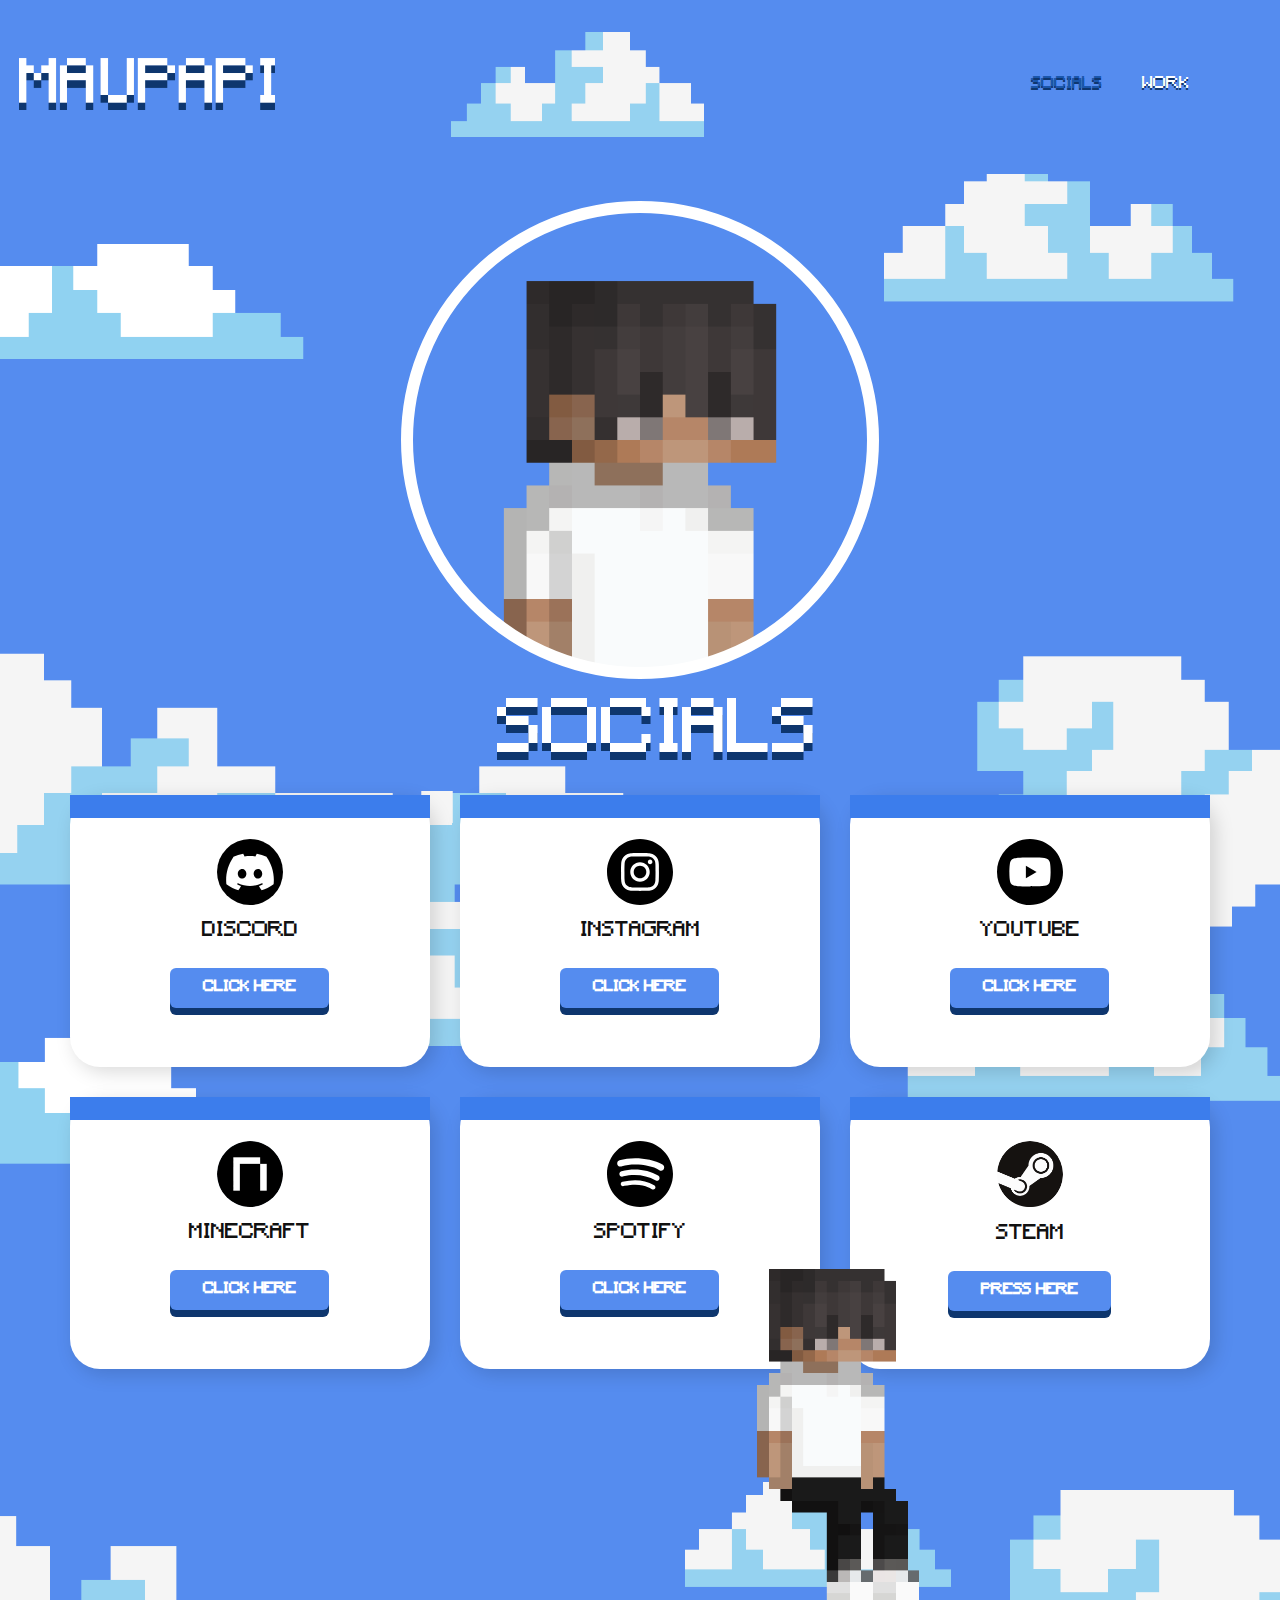
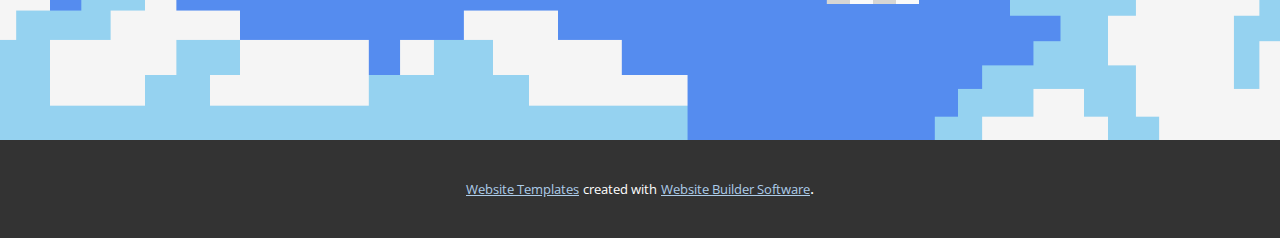
==== MAUPAPIs site/SOCIALS.html @ 1f1be85a "Add files via upload" ====
<!DOCTYPE html>
<html style="font-size: 16px;">
  <head>
    <meta name="viewport" content="width=device-width, initial-scale=1.0">
    <meta charset="utf-8">
    <meta name="keywords" content="">
    <meta name="description" content="">
    <meta name="page_type" content="np-template-header-footer-from-plugin">
    <title>SOCIALS</title>
    <link rel="stylesheet" href="nicepage.css" media="screen">
<link rel="stylesheet" href="SOCIALS.css" media="screen">
    <script class="u-script" type="text/javascript" src="jquery.js" defer=""></script>
    <script class="u-script" type="text/javascript" src="nicepage.js" defer=""></script>
    <meta name="generator" content="Nicepage 3.29.1, nicepage.com">
    <link rel="icon" href="images/favicon4.png">
    
    <link id="u-theme-google-font" rel="stylesheet" href="https://fonts.googleapis.com/css?family=Roboto:100,100i,300,300i,400,400i,500,500i,700,700i,900,900i|Open+Sans:300,300i,400,400i,600,600i,700,700i,800,800i">
    
    
    <script type="application/ld+json">{
		"@context": "http://schema.org",
		"@type": "Organization",
		"name": "Site1",
		"logo": "images/cloaksbanner3.png"
}</script>
    <meta name="theme-color" content="#478ac9">
    <meta property="og:title" content="SOCIALS">
    <meta property="og:description" content="">
    <meta property="og:type" content="website">
  </head>
  <body class="u-body"><header class="u-clearfix u-custom-color-1 u-header u-header" id="sec-3d3c"><div class="u-clearfix u-sheet u-sheet-1">
        <a href="https://nicepage.com" class="u-image u-logo u-image-1" data-image-width="1911" data-image-height="389">
          <img src="images/cloaksbanner3.png" class="u-logo-image u-logo-image-1">
        </a>
        <nav class="u-menu u-menu-dropdown u-offcanvas u-menu-1" data-position="">
          <div class="menu-collapse u-custom-font" style="font-size: 1rem; letter-spacing: 0px; font-family: Minecraft1;">
            <a class="u-button-style u-custom-active-color u-custom-left-right-menu-spacing u-custom-padding-bottom u-custom-text-active-color u-custom-text-hover-color u-custom-text-shadow u-custom-text-shadow-blur u-custom-text-shadow-color u-custom-text-shadow-transparency u-custom-text-shadow-x u-custom-text-shadow-y u-custom-top-bottom-menu-spacing u-nav-link u-text-active-palette-1-base u-text-hover-palette-2-base" href="#" style="text-shadow: -2px 0 0 rgba(0,0,0,0);">
              <svg><use xmlns:xlink="http://www.w3.org/1999/xlink" xlink:href="#menu-hamburger"></use></svg>
              <svg version="1.1" xmlns="http://www.w3.org/2000/svg" xmlns:xlink="http://www.w3.org/1999/xlink"><defs><symbol id="menu-hamburger" viewBox="0 0 16 16" style="width: 16px; height: 16px;"><rect y="1" width="16" height="2"></rect><rect y="7" width="16" height="2"></rect><rect y="13" width="16" height="2"></rect>
</symbol>
</defs></svg>
            </a>
          </div>
          <div class="u-custom-menu u-nav-container">
            <ul class="u-custom-font u-nav u-unstyled u-nav-1"><li class="u-nav-item"><a class="u-button-style u-nav-link u-text-active-custom-color-5 u-text-hover-grey-15" href="SOCIALS.html" style="padding: 8px 20px; text-shadow: 0px 2px 0px rgba(14,54,110,1);">SOCIALS</a>
</li><li class="u-nav-item"><a class="u-button-style u-nav-link u-text-active-custom-color-5 u-text-hover-grey-15" href="WORK.html" style="padding: 8px 20px; text-shadow: 0px 2px 0px rgba(14,54,110,1);">WORK</a>
</li></ul>
          </div>
          <div class="u-custom-menu u-nav-container-collapse">
            <div class="u-black u-container-style u-inner-container-layout u-opacity u-opacity-95 u-sidenav">
              <div class="u-inner-container-layout u-sidenav-overflow">
                <div class="u-menu-close"></div>
                <ul class="u-align-center u-nav u-popupmenu-items u-unstyled u-nav-2"><li class="u-nav-item"><a class="u-button-style u-nav-link" href="SOCIALS.html" style="padding: 8px 20px; text-shadow: 0px 2px 0px rgba(14,54,110,1);">SOCIALS</a>
</li><li class="u-nav-item"><a class="u-button-style u-nav-link" href="WORK.html" style="padding: 8px 20px; text-shadow: 0px 2px 0px rgba(14,54,110,1);">WORK</a>
</li></ul>
              </div>
            </div>
            <div class="u-black u-menu-overlay u-opacity u-opacity-70"></div>
          </div>
        </nav>
        <img class="u-image u-image-default u-image-2" src="images/cloaksbanner131.png" alt="" data-image-width="386" data-image-height="160">
      </div></header>
    <section class="u-clearfix u-custom-color-1 u-section-1" id="sec-fc1e">
      <img class="u-expanded-width u-image u-image-default u-image-1" src="images/cloaksbanner22.png" alt="" data-image-width="1920" data-image-height="1478">
      <div class="u-border-12 u-border-white u-image u-image-circle u-preserve-proportions u-image-2" alt="" data-image-width="1080" data-image-height="1080" data-animation-name="pulse" data-animation-duration="1000" data-animation-delay="0" data-animation-direction=""></div>
      <img class="u-expanded-width u-image u-image-default u-image-3" src="images/cloaksbanner21.png" alt="" data-image-width="1920" data-image-height="1080">
      <img class="u-image u-image-default u-image-4" src="images/cloaksbanner121.png" alt="" data-image-width="524" data-image-height="206">
      <div class="u-layout-grid u-list u-list-1">
        <div class="u-repeater u-repeater-1">
          <div class="u-align-left u-container-style u-list-item u-radius-30 u-repeater-item u-shape-round u-white u-list-item-1">
            <div class="u-container-layout u-similar-container u-container-layout-1">
              <div class="u-custom-color-3 u-expanded-width u-shape u-shape-rectangle u-shape-1"></div><span class="u-custom-item u-icon u-icon-circle u-text-black u-icon-1"><svg class="u-svg-link" preserveAspectRatio="xMidYMin slice" viewBox="0 0 512 512" style=""><use xmlns:xlink="http://www.w3.org/1999/xlink" xlink:href="#svg-4894"></use></svg><svg class="u-svg-content" viewBox="0 0 512 512" id="svg-4894"><g><circle cx="256" cy="256" r="256"></circle><g><path d="m384.211 138.376c-23.581-10.82-48.867-18.791-75.306-23.357-.482-.088-.962.132-1.21.572-3.252 5.784-6.854 13.33-9.377 19.261-28.437-4.257-56.728-4.257-84.581 0-2.523-6.063-6.256-13.477-9.523-19.261-.248-.426-.729-.646-1.211-.572-26.424 4.551-51.711 12.523-75.306 23.357-.204.088-.379.235-.495.426-47.964 71.657-61.103 141.552-54.657 210.581.029.338.219.661.481.866 31.645 23.239 62.299 37.348 92.383 46.699.481.147.992-.029 1.298-.426 7.116-9.718 13.46-19.965 18.899-30.741.321-.631.015-1.38-.641-1.629-10.062-3.817-19.643-8.471-28.86-13.756-.729-.426-.787-1.468-.117-1.968 1.939-1.453 3.88-2.965 5.731-4.492.335-.279.802-.338 1.196-.161 60.548 27.644 126.099 27.644 185.933 0 .394-.191.861-.132 1.21.147 1.852 1.527 3.792 3.054 5.746 4.507.671.499.627 1.542-.102 1.968-9.217 5.387-18.798 9.939-28.875 13.741-.656.25-.948 1.013-.627 1.644 5.556 10.761 11.9 21.008 18.885 30.727.292.411.817.587 1.298.44 30.23-9.352 60.884-23.46 92.529-46.699.277-.205.452-.514.482-.852 7.714-79.805-12.921-149.127-54.701-210.581-.103-.206-.278-.353-.482-.441zm-189.564 168.976c-18.229 0-33.249-16.736-33.249-37.289s14.729-37.289 33.249-37.289c18.666 0 33.541 16.883 33.249 37.289 0 20.553-14.729 37.289-33.249 37.289zm122.934 0c-18.229 0-33.249-16.736-33.249-37.289s14.728-37.289 33.249-37.289c18.666 0 33.541 16.883 33.25 37.289 0 20.553-14.584 37.289-33.25 37.289z" fill="#fff"></path>
</g>
</g></svg></span>
              <h4 class="u-align-center u-custom-font u-text u-text-1">DISCORD</h4>
              <a href="https://discordapp.com/users/570615688381857863" class="u-border-none u-btn u-btn-round u-button-style u-custom-color-1 u-custom-font u-custom-item u-hover-custom-color-3 u-radius-6 u-btn-1" target="_blank">CLICK HERE</a>
            </div>
          </div>
          <div class="u-align-left u-container-style u-list-item u-radius-30 u-repeater-item u-shape-round u-white u-list-item-2">
            <div class="u-container-layout u-similar-container u-container-layout-2">
              <div class="u-custom-color-3 u-expanded-width u-shape u-shape-rectangle u-shape-2"></div><span class="u-custom-item u-icon u-icon-circle u-text-black u-icon-2"><svg class="u-svg-link" preserveAspectRatio="xMidYMin slice" viewBox="0 0 512 512" style=""><use xmlns:xlink="http://www.w3.org/1999/xlink" xlink:href="#svg-e16b"></use></svg><svg class="u-svg-content" viewBox="0 0 512 512" id="svg-e16b"><path d="m305 256c0 27.0625-21.9375 49-49 49s-49-21.9375-49-49 21.9375-49 49-49 49 21.9375 49 49zm0 0"></path><path d="m370.59375 169.304688c-2.355469-6.382813-6.113281-12.160157-10.996094-16.902344-4.742187-4.882813-10.515625-8.640625-16.902344-10.996094-5.179687-2.011719-12.960937-4.40625-27.292968-5.058594-15.503906-.707031-20.152344-.859375-59.402344-.859375-39.253906 0-43.902344.148438-59.402344.855469-14.332031.65625-22.117187 3.050781-27.292968 5.0625-6.386719 2.355469-12.164063 6.113281-16.902344 10.996094-4.882813 4.742187-8.640625 10.515625-11 16.902344-2.011719 5.179687-4.40625 12.964843-5.058594 27.296874-.707031 15.5-.859375 20.148438-.859375 59.402344 0 39.25.152344 43.898438.859375 59.402344.652344 14.332031 3.046875 22.113281 5.058594 27.292969 2.359375 6.386719 6.113281 12.160156 10.996094 16.902343 4.742187 4.882813 10.515624 8.640626 16.902343 10.996094 5.179688 2.015625 12.964844 4.410156 27.296875 5.0625 15.5.707032 20.144532.855469 59.398438.855469 39.257812 0 43.90625-.148437 59.402344-.855469 14.332031-.652344 22.117187-3.046875 27.296874-5.0625 12.820313-4.945312 22.953126-15.078125 27.898438-27.898437 2.011719-5.179688 4.40625-12.960938 5.0625-27.292969.707031-15.503906.855469-20.152344.855469-59.402344 0-39.253906-.148438-43.902344-.855469-59.402344-.652344-14.332031-3.046875-22.117187-5.0625-27.296874zm-114.59375 162.179687c-41.691406 0-75.488281-33.792969-75.488281-75.484375s33.796875-75.484375 75.488281-75.484375c41.6875 0 75.484375 33.792969 75.484375 75.484375s-33.796875 75.484375-75.484375 75.484375zm78.46875-136.3125c-9.742188 0-17.640625-7.898437-17.640625-17.640625s7.898437-17.640625 17.640625-17.640625 17.640625 7.898437 17.640625 17.640625c-.003906 9.742188-7.898437 17.640625-17.640625 17.640625zm0 0"></path><path d="m256 0c-141.363281 0-256 114.636719-256 256s114.636719 256 256 256 256-114.636719 256-256-114.636719-256-256-256zm146.113281 316.605469c-.710937 15.648437-3.199219 26.332031-6.832031 35.683593-7.636719 19.746094-23.246094 35.355469-42.992188 42.992188-9.347656 3.632812-20.035156 6.117188-35.679687 6.832031-15.675781.714844-20.683594.886719-60.605469.886719-39.925781 0-44.929687-.171875-60.609375-.886719-15.644531-.714843-26.332031-3.199219-35.679687-6.832031-9.8125-3.691406-18.695313-9.476562-26.039063-16.957031-7.476562-7.339844-13.261719-16.226563-16.953125-26.035157-3.632812-9.347656-6.121094-20.035156-6.832031-35.679687-.722656-15.679687-.890625-20.6875-.890625-60.609375s.167969-44.929688.886719-60.605469c.710937-15.648437 3.195312-26.332031 6.828125-35.683593 3.691406-9.808594 9.480468-18.695313 16.960937-26.035157 7.339844-7.480469 16.226563-13.265625 26.035157-16.957031 9.351562-3.632812 20.035156-6.117188 35.683593-6.832031 15.675781-.714844 20.683594-.886719 60.605469-.886719s44.929688.171875 60.605469.890625c15.648437.710937 26.332031 3.195313 35.683593 6.824219 9.808594 3.691406 18.695313 9.480468 26.039063 16.960937 7.476563 7.34375 13.265625 16.226563 16.953125 26.035157 3.636719 9.351562 6.121094 20.035156 6.835938 35.683593.714843 15.675781.882812 20.683594.882812 60.605469s-.167969 44.929688-.886719 60.605469zm0 0"></path></svg></span>
              <h4 class="u-align-center u-custom-font u-text u-text-2">INSTAGRAM</h4>
              <a href="https://www.instagram.com/kingybou/" class="u-border-none u-btn u-btn-round u-button-style u-custom-color-1 u-custom-font u-custom-item u-hover-custom-color-3 u-radius-6 u-btn-2" target="_blank"> CLICK HERE</a>
            </div>
          </div>
          <div class="u-align-left u-container-style u-list-item u-radius-30 u-repeater-item u-shape-round u-white u-list-item-3">
            <div class="u-container-layout u-similar-container u-container-layout-3">
              <div class="u-custom-color-3 u-expanded-width u-shape u-shape-rectangle u-shape-3"></div><span class="u-custom-item u-icon u-icon-circle u-text-black u-icon-3"><svg class="u-svg-link" preserveAspectRatio="xMidYMin slice" viewBox="0 0 512 512" style=""><use xmlns:xlink="http://www.w3.org/1999/xlink" xlink:href="#svg-6a29"></use></svg><svg class="u-svg-content" viewBox="0 0 512 512" id="svg-6a29"><path d="m224.113281 303.960938 83.273438-47.960938-83.273438-47.960938zm0 0"></path><path d="m256 0c-141.363281 0-256 114.636719-256 256s114.636719 256 256 256 256-114.636719 256-256-114.636719-256-256-256zm159.960938 256.261719s0 51.917969-6.585938 76.953125c-3.691406 13.703125-14.496094 24.507812-28.199219 28.195312-25.035156 6.589844-125.175781 6.589844-125.175781 6.589844s-99.878906 0-125.175781-6.851562c-13.703125-3.6875-24.507813-14.496094-28.199219-28.199219-6.589844-24.769531-6.589844-76.949219-6.589844-76.949219s0-51.914062 6.589844-76.949219c3.6875-13.703125 14.757812-24.773437 28.199219-28.460937 25.035156-6.589844 125.175781-6.589844 125.175781-6.589844s100.140625 0 125.175781 6.851562c13.703125 3.6875 24.507813 14.496094 28.199219 28.199219 6.851562 25.035157 6.585938 77.210938 6.585938 77.210938zm0 0"></path></svg></span>
              <h4 class="u-align-center u-custom-font u-text u-text-3">YOUTUBE</h4>
              <a href="https://www.youtube.com/channel/UCisMNorJrr89kRMoKwL69eg" class="u-border-none u-btn u-btn-round u-button-style u-custom-color-1 u-custom-font u-custom-item u-hover-custom-color-3 u-radius-6 u-btn-3" target="_blank"> CLICK HERE</a>
            </div>
          </div>
          <div class="u-align-left u-container-style u-list-item u-radius-30 u-repeater-item u-shape-round u-white u-list-item-4">
            <div class="u-container-layout u-similar-container u-container-layout-4">
              <div class="u-custom-color-3 u-expanded-width u-shape u-shape-rectangle u-shape-4"></div><span class="u-custom-item u-file-icon u-icon u-icon-circle u-palette-5-base u-text-white u-icon-4"><img src="images/NewProject25.png" alt=""></span>
              <h4 class="u-align-center u-custom-font u-text u-text-4">MINECRAFT</h4>
              <a href="https://de.namemc.com/profile/MAUPAPI" class="u-border-none u-btn u-btn-round u-button-style u-custom-color-1 u-custom-font u-custom-item u-hover-custom-color-3 u-radius-6 u-btn-4" target="_blank"> CLICK HERE</a>
            </div>
          </div>
          <div class="u-align-left u-container-style u-list-item u-radius-30 u-repeater-item u-shape-round u-white u-list-item-5">
            <div class="u-container-layout u-similar-container u-container-layout-5">
              <div class="u-custom-color-3 u-expanded-width u-shape u-shape-rectangle u-shape-5"></div><span class="u-custom-item u-icon u-icon-circle u-text-black u-icon-5"><svg class="u-svg-link" preserveAspectRatio="xMidYMin slice" viewBox="0 0 24 24" style=""><use xmlns:xlink="http://www.w3.org/1999/xlink" xlink:href="#svg-fe10"></use></svg><svg class="u-svg-content" viewBox="0 0 24 24" id="svg-fe10"><path d="m12 24c6.624 0 12-5.376 12-12s-5.376-12-12-12-12 5.376-12 12 5.376 12 12 12zm4.872-6.344v.001c-.807 0-3.356-2.828-10.52-1.36-.189.049-.436.126-.576.126-.915 0-1.09-1.369-.106-1.578 3.963-.875 8.013-.798 11.467 1.268.824.526.474 1.543-.265 1.543zm1.303-3.173c-.113-.03-.08.069-.597-.203-3.025-1.79-7.533-2.512-11.545-1.423-.232.063-.358.126-.576.126-1.071 0-1.355-1.611-.188-1.94 4.716-1.325 9.775-.552 13.297 1.543.392.232.547.533.547.953-.005.522-.411.944-.938.944zm-13.627-7.485c4.523-1.324 11.368-.906 15.624 1.578 1.091.629.662 2.22-.498 2.22l-.001-.001c-.252 0-.407-.063-.625-.189-3.443-2.056-9.604-2.549-13.59-1.436-.175.048-.393.125-.625.125-.639 0-1.127-.499-1.127-1.142 0-.657.407-1.029.842-1.155z"></path></svg></span>
              <h4 class="u-align-center u-custom-font u-text u-text-5">SPOTIFY</h4>
              <a href="https://open.spotify.com/user/cbuksarsj56jnevrmwcrdfsl9" class="u-border-none u-btn u-btn-round u-button-style u-custom-color-1 u-custom-font u-custom-item u-hover-custom-color-3 u-radius-6 u-btn-5" target="_blank"> CLICK HERE</a>
            </div>
          </div>
          <div class="u-align-left u-container-style u-list-item u-radius-30 u-repeater-item u-shape-round u-white u-list-item-6">
            <div class="u-container-layout u-similar-container u-container-layout-6">
              <div class="u-custom-color-3 u-expanded-width u-shape u-shape-rectangle u-shape-6"></div><span class="u-custom-item u-file-icon u-icon u-icon-circle u-text-palette-1-base u-icon-6"><img src="images/Steam-Emblem1.png" alt=""></span>
              <h4 class="u-align-center u-custom-font u-text u-text-6">STEAM</h4>
              <a href="https://steamcommunity.com/profiles/76561198406188683" class="u-border-none u-btn u-btn-round u-button-style u-custom-color-1 u-custom-font u-custom-item u-hover-custom-color-3 u-radius-6 u-btn-6" target="_blank"> PRESS HERE</a>
            </div>
          </div>
        </div>
      </div>
      <h1 class="u-custom-font u-text u-title u-text-7">SOCIALS</h1>
      <img class="u-image u-image-default u-image-5" src="images/favicon.png" alt="" data-image-width="524" data-image-height="661">
    </section>
    
    
    
    <section class="u-backlink u-clearfix u-grey-80">
      <a class="u-link" href="https://nicepage.com/website-templates" target="_blank">
        <span>Website Templates</span>
      </a>
      <p class="u-text">
        <span>created with</span>
      </p>
      <a class="u-link" href="" target="_blank">
        <span>Website Builder Software</span>
      </a>. 
    </section>
  </body>
</html>
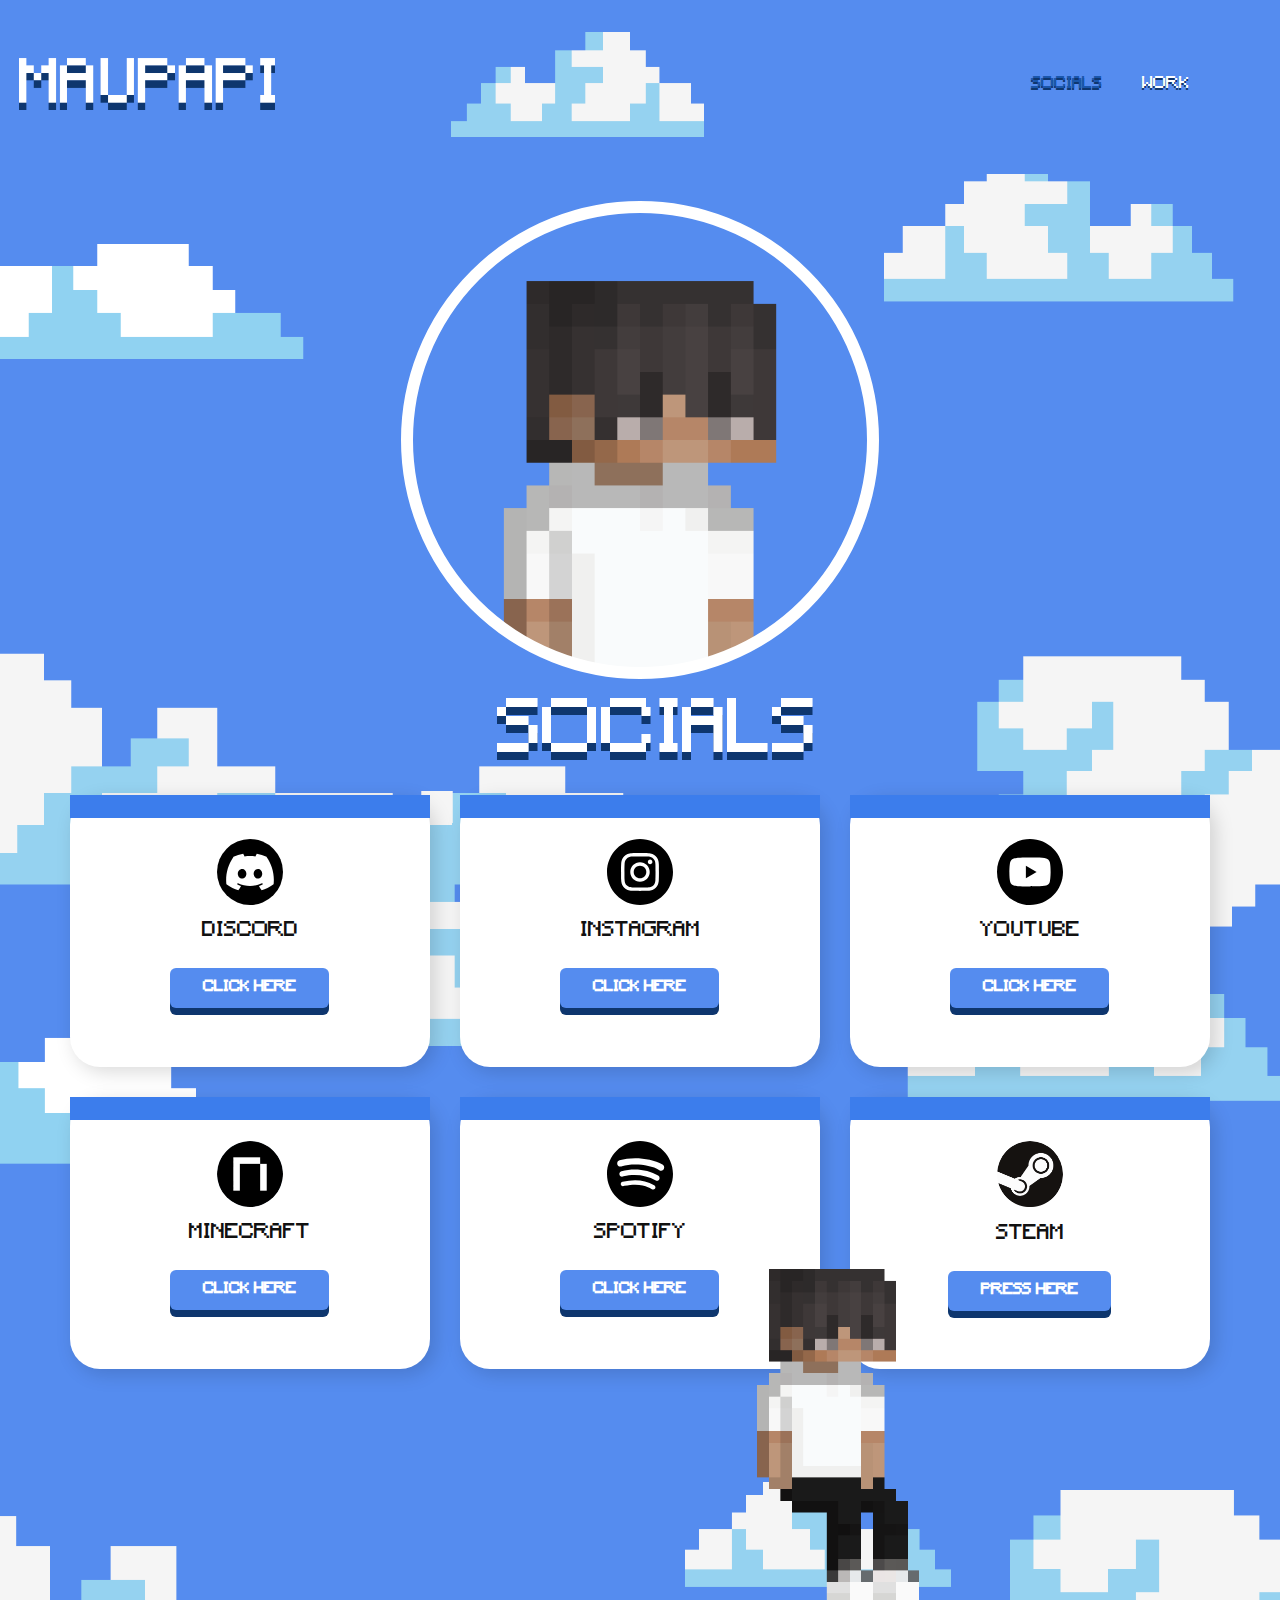
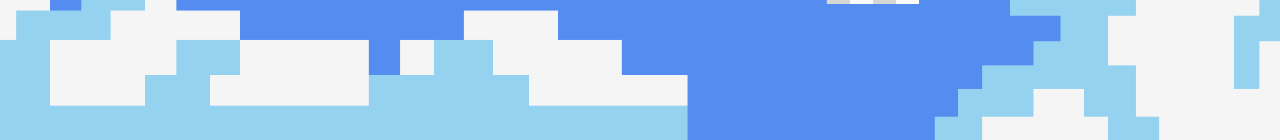
==== commit af457799: "Add files via upload" ====
--- a/MAUPAPIs site/SOCIALS.html
+++ b/MAUPAPIs site/SOCIALS.html
@@ -116,19 +116,5 @@
       <h1 class="u-custom-font u-text u-title u-text-7">SOCIALS</h1>
       <img class="u-image u-image-default u-image-5" src="images/favicon.png" alt="" data-image-width="524" data-image-height="661">
     </section>
-    
-    
-    
-    <section class="u-backlink u-clearfix u-grey-80">
-      <a class="u-link" href="https://nicepage.com/website-templates" target="_blank">
-        <span>Website Templates</span>
-      </a>
-      <p class="u-text">
-        <span>created with</span>
-      </p>
-      <a class="u-link" href="" target="_blank">
-        <span>Website Builder Software</span>
-      </a>. 
-    </section>
   </body>
 </html>